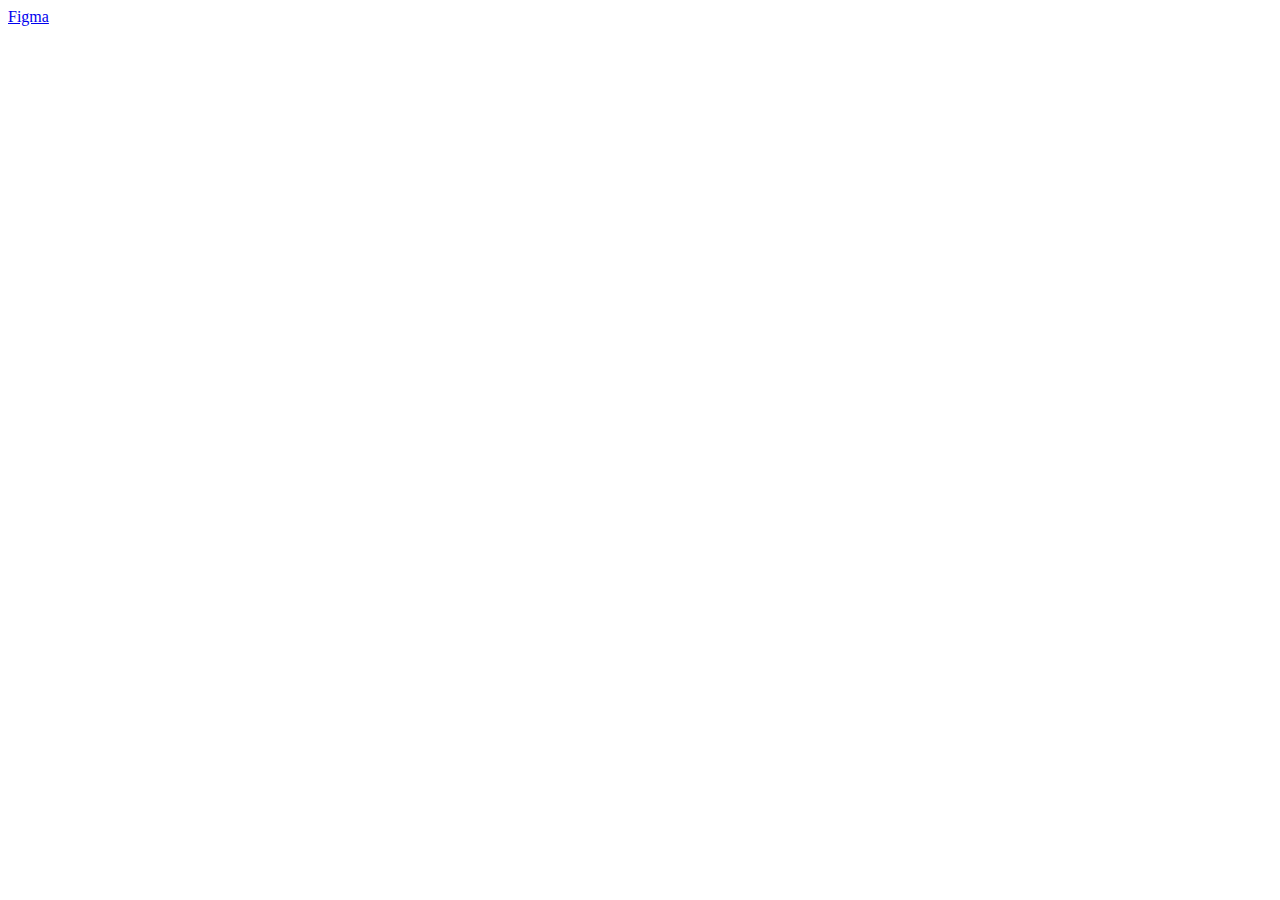
==== UIX/index.html @ f47b8dbd "Continuação dos exercícios" ====
<!DOCTYPE html>
    <html lang="pt-BR">
    <head>
        <meta charset="UTF-8">
        <meta name="viewport" content="width=device-width, initial-scale=1.0">
        <title>Aula 01 | UX/UI</title>
    </head>
    <body>
        <a href="https://www.figma.com/design/pdP4aCqhmcUTQCeCIhpqZN/Untitled?node-id=0-1&p=f&t=jP75hkDMGoOGF11L-0">Figma</a>
    </body>
</html>
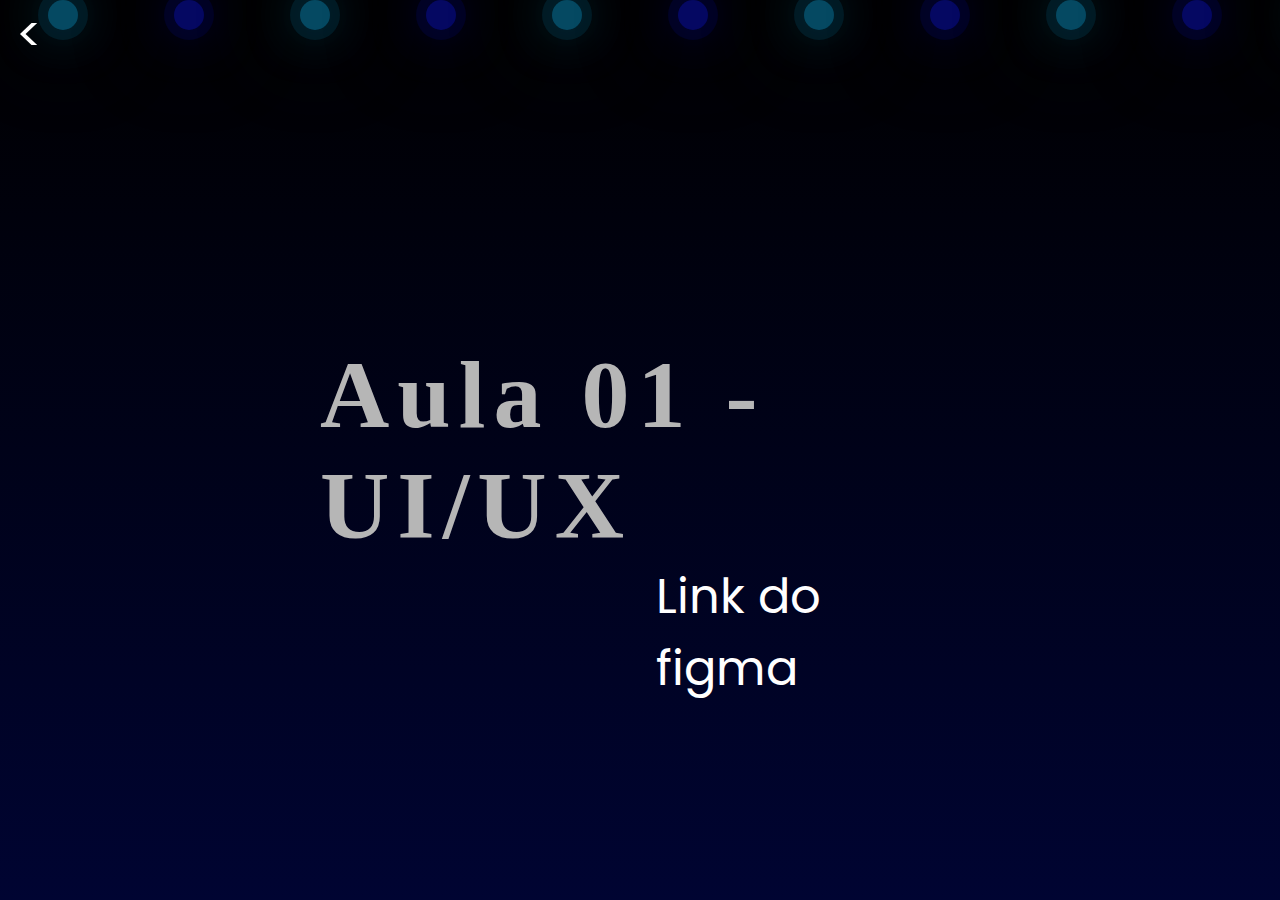
==== commit 05f9b990: "Continuação" ====
--- a/UIX/index.html
+++ b/UIX/index.html
@@ -3,9 +3,43 @@
     <head>
         <meta charset="UTF-8">
         <meta name="viewport" content="width=device-width, initial-scale=1.0">
+        <link rel="stylesheet" href="../JS/ListaExercicio/Style/style.css">
         <title>Aula 01 | UX/UI</title>
     </head>
     <body>
-        <a href="https://www.figma.com/design/pdP4aCqhmcUTQCeCIhpqZN/Untitled?node-id=0-1&p=f&t=jP75hkDMGoOGF11L-0">Figma</a>
+        <div class="voltar">
+            <a href="../../../index.html"><</a>
+        </div>
+        <div class="container">
+            <div class="bolinhas">
+                <span style="--i:11"></span>
+                <span style="--i:17"></span>
+                <span style="--i:25"></span>
+                <span style="--i:14"></span>
+                <span style="--i:9"></span>
+                <span style="--i:2"></span>
+                <span style="--i:28"></span>
+                <span style="--i:16"></span>
+                <span style="--i:22"></span>
+                <span style="--i:4"></span>
+                <span style="--i:13"></span>
+                <span style="--i:27"></span>
+                <span style="--i:17"></span>
+                <span style="--i:9"></span>
+                <span style="--i:15"></span>
+                <span style="--i:24"></span>
+                <span style="--i:12"></span>
+                <span style="--i:26"></span>
+                <span style="--i:11"></span>
+                <span style="--i:17"></span>
+                <span style="--i:25"></span>
+                <span style="--i:14"></span>
+            </div>
+        </div>
+        <section id="text">
+            <h1>Aula 01 - UI/UX</h1>
+            <p><a href="https://www.figma.com/design/pdP4aCqhmcUTQCeCIhpqZN/Untitled?node-id=0-1&p=f&t=jP75hkDMGoOGF11L-0">Link do figma</a></p>
+        </section>
+        
     </body>
 </html>--- a/JS/ListaExercicio/Style/style.css
+++ b/JS/ListaExercicio/Style/style.css
@@ -0,0 +1,174 @@
+@import url('https://fonts.googleapis.com/css2?family=Carattere&family=Chewy&family=Dancing+Script:wght@400..700&family=Inter:ital,opsz,wght@0,14..32,100..900;1,14..32,100..900&family=Meow+Script&family=Poppins:ital,wght@0,100;0,200;0,300;0,400;0,500;0,600;0,700;0,800;0,900;1,100;1,200;1,300;1,400;1,500;1,600;1,700;1,800;1,900&display=swap');
+@import url('https://fonts.googleapis.com/css2?family=Dancing+Script:wght@400..700&family=Inter:ital,opsz,wght@0,14..32,100..900;1,14..32,100..900&family=Meow+Script&family=Poppins:ital,wght@0,100;0,200;0,300;0,400;0,500;0,600;0,700;0,800;0,900;1,100;1,200;1,300;1,400;1,500;1,600;1,700;1,800;1,900&display=swap');
+@import url(modal.css);
+
+*:not(dialog){
+	margin: 0;
+	padding: 0;
+	box-sizing: border-box;
+	font-family: 'Poppins', serif;
+}
+body{
+	min-height: 100vh;
+	background: linear-gradient(180deg, rgb(0, 0, 0) 0%, rgb(0, 4, 50) 100%)
+}
+/* Botão de voltar */
+a{
+	position: fixed;
+	font-size: 3rem;
+	margin-left: 1rem;
+	text-decoration: none;
+	color: rgb(255, 255, 255);
+	font-family: 'Poppins';
+	z-index: 1;
+}
+/* Bolas caindo */
+.container{
+	position: relative;
+	width: 100%;
+	height: 100vh;
+	overflow: hidden;
+
+	& .bolinhas{
+		position: absolute;
+		display: flex;
+	
+		& span {
+			width: 30px;
+			height: 30px;
+			background-color: rgb(5, 73, 98);
+			margin: 0 3rem;
+			border-radius: 50%;
+			box-shadow: 0 0 0 10px rgba(5, 73, 98, 0.273), 
+			0 0 50px rgb(5, 73, 98), 
+			0 0 100px rgb(5, 73, 98);
+			animation: animar calc(90s / var(--i)) 5s linear infinite;
+		}
+		& span:nth-of-type(even){
+			background-color: rgb(5, 8, 98);
+			box-shadow: 0 0 0 10px rgba(5, 8, 98, 0.273),
+			0 0 50px rgb(5, 8, 98),
+			0 0 100px rgb(5, 8, 98);
+		}
+	}
+}
+/* Animação das bolinhas */
+@keyframes animar {
+	0%{
+		transform: translateY(-10vh)scale(1);
+	}
+	100%{
+		transform: translateY(100vh)scale(0);
+	}
+}
+/* Título do meio */
+#text{
+	display: flex;
+	align-items: center;
+	justify-content: center;
+	flex-direction: column;
+	width: 50%;
+	position: absolute;
+	left: 50%;
+	top: 50%;
+	transform: translate(-50%, -50%);
+
+	& h1 {
+		font-family: "Chewy", serif;
+		font-size: 6rem;
+		letter-spacing: 0.5rem;
+		color: rgb(182, 182, 182);
+	}
+	& p {
+		color: rgb(182, 182, 182);
+	}
+}
+
+.conteinerExer{
+	display: grid;
+	justify-content: space-evenly;
+	grid-template-columns: 35% 35%;
+	gap: 3rem;
+
+	& #exercicio {
+		display: flex;
+		flex-direction: column;
+		align-items: center;
+		color: rgb(182, 182, 182);
+		background-color: rgb(0, 4, 50);
+		box-shadow: 5px 5px 8px rgb(0, 3, 28);
+		border-radius: 1rem;
+		padding: 1rem;
+
+		& h2 {
+			color: rgb(255, 255, 255);
+			text-align: center;
+			margin: 1rem 0;
+			width: 80%;
+		}
+		& form {
+			display: flex;
+			flex-direction: column;
+			justify-content: space-between;
+			height: 100%;
+			width: 80%;
+			padding: 1rem 0;
+			gap: 1rem;
+			
+			& .input {
+				display: flex;
+				flex-direction: column;
+				gap: 0.2rem;
+			}
+			& input[type="text"], input[type="number"], select {
+				border-radius: 0.5rem;
+				border: none;
+				outline: none;
+				height: 2rem;
+				background-color: rgb(240, 240, 240);
+				padding-left: 0.5rem;
+				
+				&:hover, :focus{
+					border: 0.15rem solid rgb(182, 182, 182);
+				}
+			}
+			& input[type="submit"] {
+				height: 5vh;
+				border: none;
+				outline: none;
+				margin-top: 1.5rem;
+				padding-left: 0.5rem;
+				border-radius: 0.5rem;
+				background-color: rgba(73, 4, 202, 0.9);
+				cursor: pointer;
+				font-size: 0.9rem;
+				font-weight: 600;
+				color: rgb(224, 224, 224);
+				transition: .5s all;
+				
+				&:hover {
+					background-color: rgba(187, 71, 237, 0.5);
+					color: rgb(231, 231, 231);
+				}
+			}
+		}
+	}
+}
+
+.vertical{
+	display: grid;
+	grid-template-columns: 40%;
+	margin: 0 5rem;
+	gap: 3rem;
+}
+
+.resposta{
+	font-weight: bolder;
+}
+
+footer{
+	background-color: aliceblue;
+	height: 2vh;
+	width: 100%;
+	margin-top: 2rem;
+}